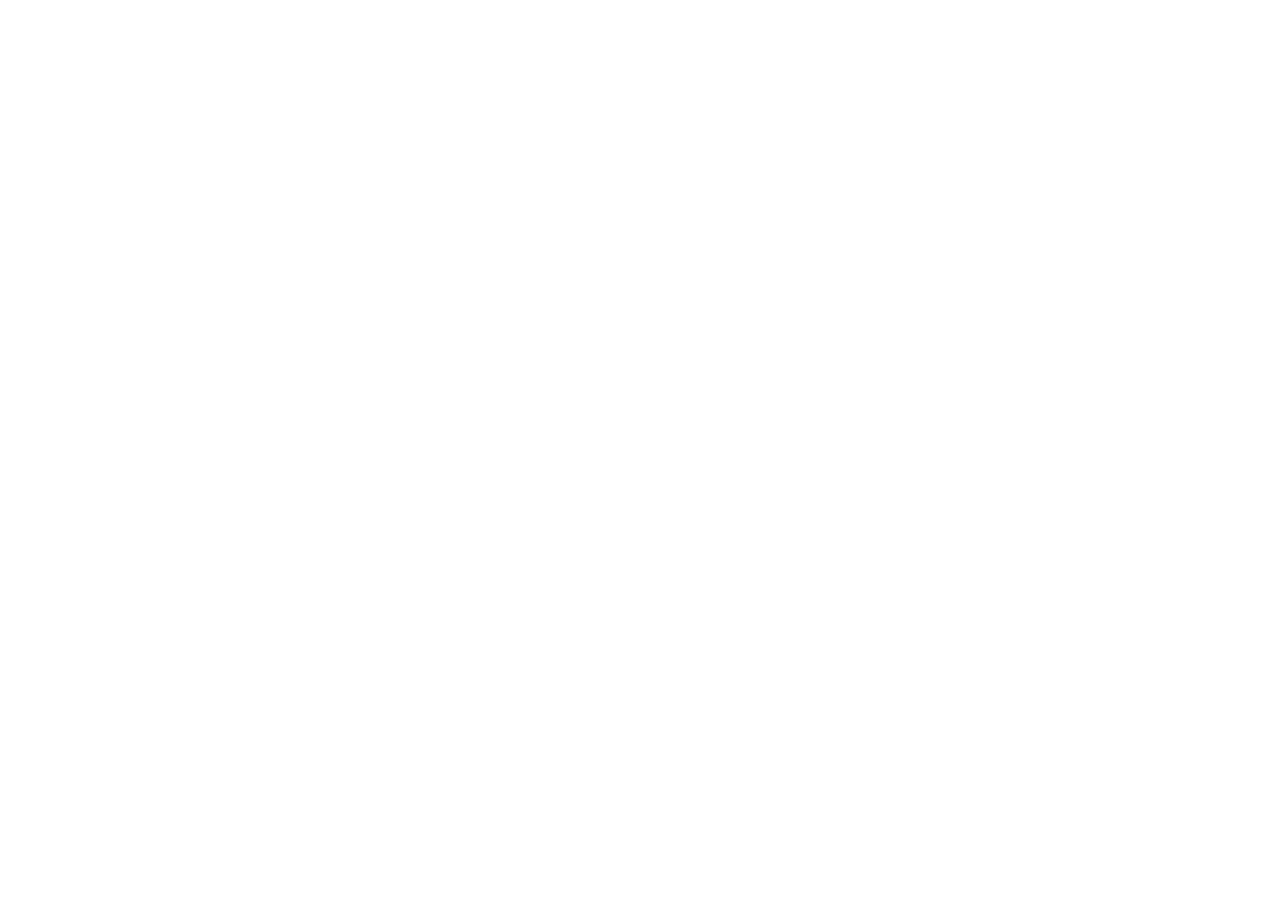
==== index.html @ 7ebb7940 "set up files and folders" ====
<!DOCTYPE html>
<html>
  <!-- HEAD -->
  <head>
    <meta charset="utf-8">
    <title>Vacation Suggestor</title>

    <!-- CSS files -->
    <link rel="stylesheet" href="css/bootstrap.min.css">
    <link rel="stylesheet" href="css/styles.css">
    <!-- Script files -->
    <script src="js/bootstrap.js"></script>
    <script src="js/jquery-1.12.0.js"></script>
    <script src="js/scripts.js"></script>
  </head>
  <!-- BODY -->
  <body>
    <div class="container">


    </div>
  </body>
</html>
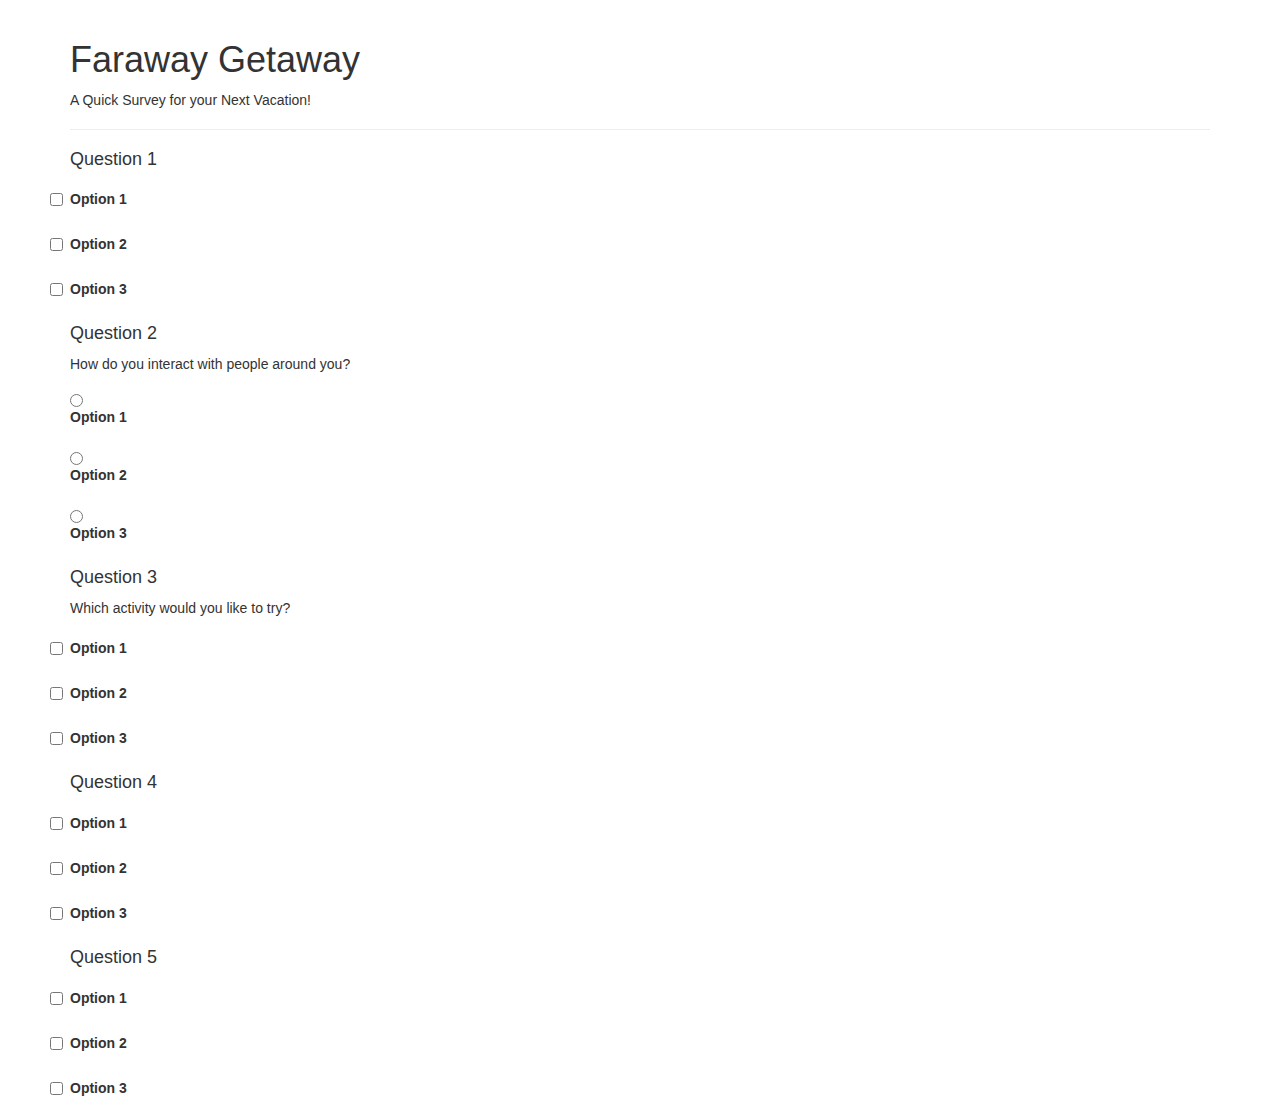
==== commit 1db51312: "add checkboxes" ====
--- a/index.html
+++ b/index.html
@@ -16,7 +16,78 @@
   <!-- BODY -->
   <body>
     <div class="container">
+      <div class=page-header>
+      <h1>Faraway Getaway</h1>
+      <p>A Quick Survey for your Next Vacation!</p>
+      </div>
+      <form>
+        <h4>Question 1</h4>
+          <div id="question1">
+            <label>
+            <div class="checkbox"><input type="checkbox" id="box1" class="radio" onclick="toggle(this);" value="0">Option 1</div>
+            </label><br>
+            <label>
+            <div class="checkbox"><input type="checkbox" id="box2" class="radio" onclick="toggle(this);" value="1">Option 2</div>
+            </label><br>
+            <label>
+            <div class="checkbox"><input type="checkbox" id="box3" class="radio" onclick="toggle(this);" value="2">Option 3</div>
+          </label>
+          </div>
+        <h4>Question 2</h4>
+        <p>How do you interact with people around you?</p>
+          <div id="question2">
+            <label>
+            <div class="checkbox"><input type="radio" id="box1" class="radio" value="0">Option 1</div>
+            </label><br>
+            <label>
+            <div class="checkbox"><input type="radio" id="box1" class="radio" value="1">Option 2</div>
+            </label><br>
+            <label>
+            <div class="checkbox"><input type="radio" id="box1" class="radio" value="2">Option 3</div>
+            </label>
+          </div>
+        <h4>Question 3</h4>
+        <p>Which activity would you like to try?</p>
+          <div id="question3">
+            <label>
+            <div class="checkbox"><input type="checkbox" id="box1" class="radio" value="0">Option 1</div>
+            </label><br>
+            <label>
+            <div class="checkbox"><input type="checkbox" id="box1" class="radio" value="1">Option 2</div>
+            </label><br>
+            <label>
+            <div class="checkbox"><input type="checkbox" id="box1" class="radio" value="2">Option 3</div>
+            </label>
+          </div>
+        <h4>Question 4</h4>
+          <div id="question4">
+            <label>
+            <div class="checkbox"><input type="checkbox" id="box1" class="radio" value="0">Option 1</div>
+            </label><br>
+            <label>
+            <div class="checkbox"><input type="checkbox" id="box1" class="radio" value="1">Option 2</div>
+            </label><br>
+            <label>
+            <div class="checkbox"><input type="checkbox" id="box1" class="radio" value="2">Option 3</div>
+            </label>
+          </div>
+        <h4>Question 5</h4>
+          <div id="question5">
+            <label>
+            <div class="checkbox"><input type="checkbox" id="box1" class="radio" value="0">Option 1</div>
+            </label><br>
+            <label>
+            <div class="checkbox"><input type="checkbox" id="box1" class="radio" value="1">Option 2</div>
+            </label><br>
+            <label>
+            <div class="checkbox"><input type="checkbox" id="box1" class="radio" value="2">Option 3</div>
+            </label>
+          </div>
 
+
+
+
+      </form>
 
     </div>
   </body>
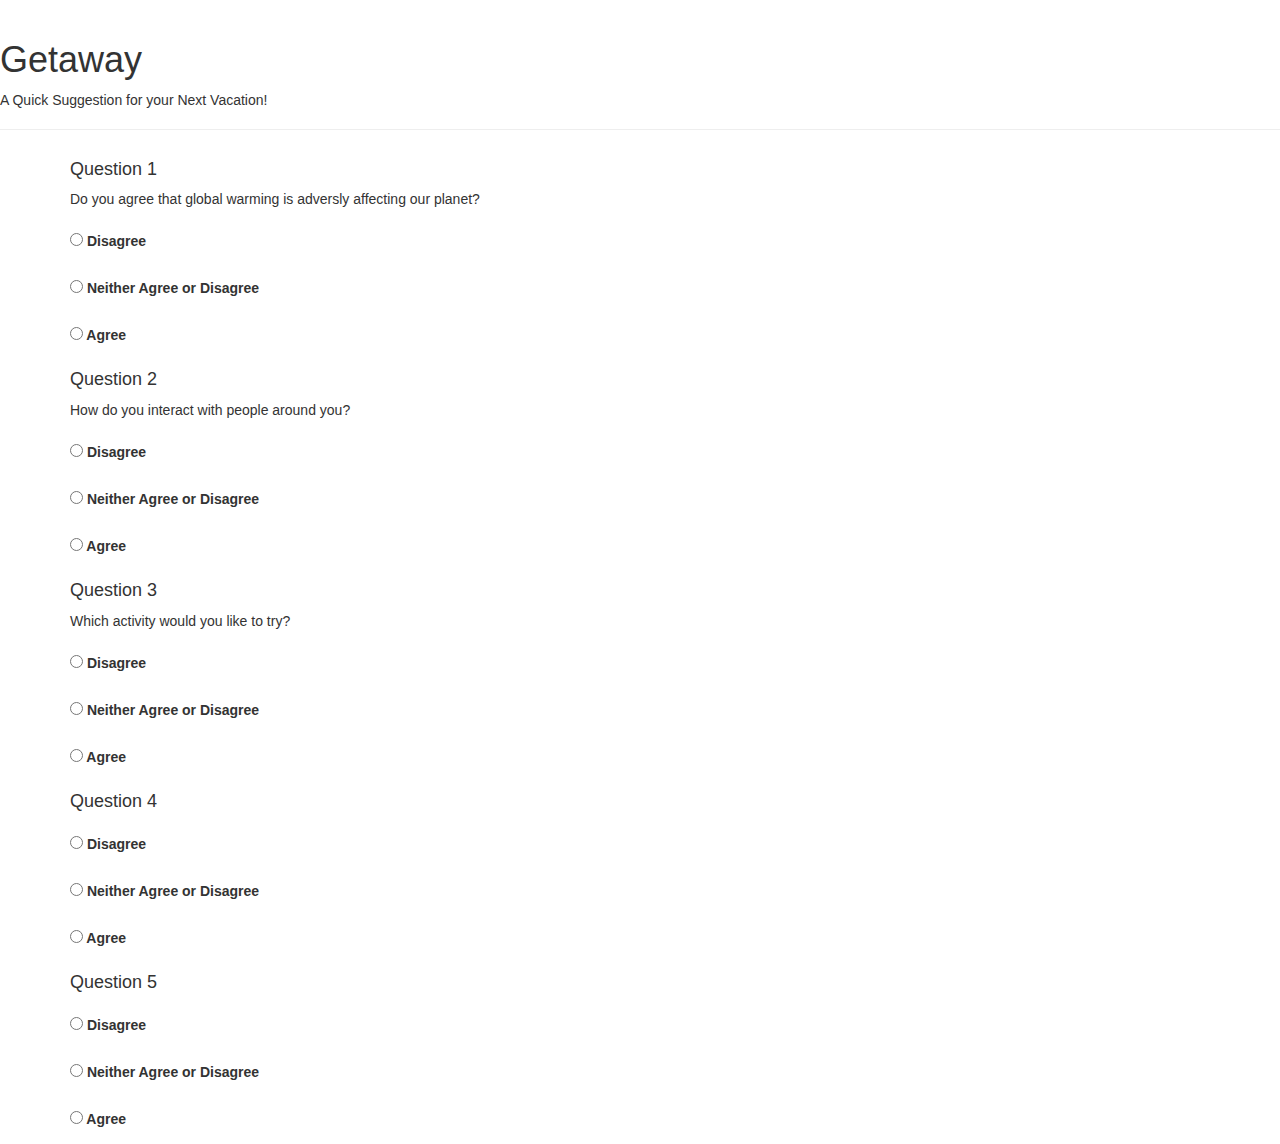
==== commit 0620649e: "exchange checkbox for radio" ====
--- a/index.html
+++ b/index.html
@@ -9,85 +9,83 @@
     <link rel="stylesheet" href="css/bootstrap.min.css">
     <link rel="stylesheet" href="css/styles.css">
     <!-- Script files -->
+    <script src="js/jquery-1.12.0.js"></script>
     <script src="js/bootstrap.js"></script>
-    <script src="js/jquery-1.12.0.js"></script>
     <script src="js/scripts.js"></script>
   </head>
   <!-- BODY -->
   <body>
-    <div class="container">
-      <div class=page-header>
-      <h1>Faraway Getaway</h1>
-      <p>A Quick Survey for your Next Vacation!</p>
-      </div>
-      <form>
-        <h4>Question 1</h4>
-          <div id="question1">
-            <label>
-            <div class="checkbox"><input type="checkbox" id="box1" class="radio" onclick="toggle(this);" value="0">Option 1</div>
-            </label><br>
-            <label>
-            <div class="checkbox"><input type="checkbox" id="box2" class="radio" onclick="toggle(this);" value="1">Option 2</div>
-            </label><br>
-            <label>
-            <div class="checkbox"><input type="checkbox" id="box3" class="radio" onclick="toggle(this);" value="2">Option 3</div>
-          </label>
-          </div>
-        <h4>Question 2</h4>
-        <p>How do you interact with people around you?</p>
-          <div id="question2">
-            <label>
-            <div class="checkbox"><input type="radio" id="box1" class="radio" value="0">Option 1</div>
-            </label><br>
-            <label>
-            <div class="checkbox"><input type="radio" id="box1" class="radio" value="1">Option 2</div>
-            </label><br>
-            <label>
-            <div class="checkbox"><input type="radio" id="box1" class="radio" value="2">Option 3</div>
+    <div class=page-header>
+    <h1>Getaway</h1>
+    <p>A Quick Suggestion for your Next Vacation!</p>
+    </div>
+      <div class="container">
+
+        <form>
+          <h4>Question 1</h4>
+          <p>Do you agree that global warming is adversly affecting our planet?
+            <div id="question1">
+              <label>
+              <div class="checkbox"><input type="radio" id="box1" name="radio" value="0"> Disagree</div>
+              </label><br>
+              <label>
+              <div class="checkbox"><input type="radio" id="box2" name="radio" value="1"> Neither Agree or Disagree</div>
+              </label><br>
+              <label>
+              <div class="checkbox"><input type="radio" id="box3" name="radio" value="2"> Agree</div>
             </label>
-          </div>
-        <h4>Question 3</h4>
-        <p>Which activity would you like to try?</p>
-          <div id="question3">
-            <label>
-            <div class="checkbox"><input type="checkbox" id="box1" class="radio" value="0">Option 1</div>
-            </label><br>
-            <label>
-            <div class="checkbox"><input type="checkbox" id="box1" class="radio" value="1">Option 2</div>
-            </label><br>
-            <label>
-            <div class="checkbox"><input type="checkbox" id="box1" class="radio" value="2">Option 3</div>
+            </div>
+          <h4>Question 2</h4>
+          <p>How do you interact with people around you?</p>
+            <div id="question2">
+              <label>
+                <div class="checkbox"><input type="radio" id="box1" name="radio" value="0"> Disagree</div>
+                </label><br>
+                <label>
+                <div class="checkbox"><input type="radio" id="box2" name="radio" value="1"> Neither Agree or Disagree</div>
+                </label><br>
+                <label>
+                <div class="checkbox"><input type="radio" id="box3" name="radio" value="2"> Agree</div>
             </label>
-          </div>
-        <h4>Question 4</h4>
-          <div id="question4">
-            <label>
-            <div class="checkbox"><input type="checkbox" id="box1" class="radio" value="0">Option 1</div>
-            </label><br>
-            <label>
-            <div class="checkbox"><input type="checkbox" id="box1" class="radio" value="1">Option 2</div>
-            </label><br>
-            <label>
-            <div class="checkbox"><input type="checkbox" id="box1" class="radio" value="2">Option 3</div>
-            </label>
-          </div>
-        <h4>Question 5</h4>
-          <div id="question5">
-            <label>
-            <div class="checkbox"><input type="checkbox" id="box1" class="radio" value="0">Option 1</div>
-            </label><br>
-            <label>
-            <div class="checkbox"><input type="checkbox" id="box1" class="radio" value="1">Option 2</div>
-            </label><br>
-            <label>
-            <div class="checkbox"><input type="checkbox" id="box1" class="radio" value="2">Option 3</div>
-            </label>
-          </div>
-
-
-
-
-      </form>
+            </div>
+          <h4>Question 3</h4>
+          <p>Which activity would you like to try?</p>
+            <div id="question3">
+              <label>
+              <div class="checkbox"><input type="radio" id="box1" name="radio" value="0"> Disagree</div>
+              </label><br>
+              <label>
+              <div class="checkbox"><input type="radio" id="box2" name="radio" value="1"> Neither Agree or Disagree</div>
+              </label><br>
+              <label>
+              <div class="checkbox"><input type="radio" id="box3" name="radio" value="2"> Agree</div>
+              </label>
+            </div>
+          <h4>Question 4</h4>
+            <div id="question4">
+              <label>
+              <div class="checkbox"><input type="radio" id="box1" name="radio" value="0"> Disagree</div>
+              </label><br>
+              <label>
+              <div class="checkbox"><input type="radio" id="box2" name="radio" value="1"> Neither Agree or Disagree</div>
+              </label><br>
+              <label>
+              <div class="checkbox"><input type="radio" id="box3" name="radio" value="2"> Agree</div>
+              </label>
+            </div>
+          <h4>Question 5</h4>
+            <div id="question5">
+              <label>
+              <div class="checkbox"><input type="radio" id="box1" name="radio" value="0"> Disagree</div>
+              </label><br>
+              <label>
+              <div class="checkbox"><input type="radio" id="box2" name="radio" value="1"> Neither Agree or Disagree</div>
+              </label><br>
+              <label>
+              <div class="checkbox"><input type="radio" id="box3" name="radio" value="2"> Agree</div>
+              </label>
+            </div>
+        </form>
 
     </div>
   </body>
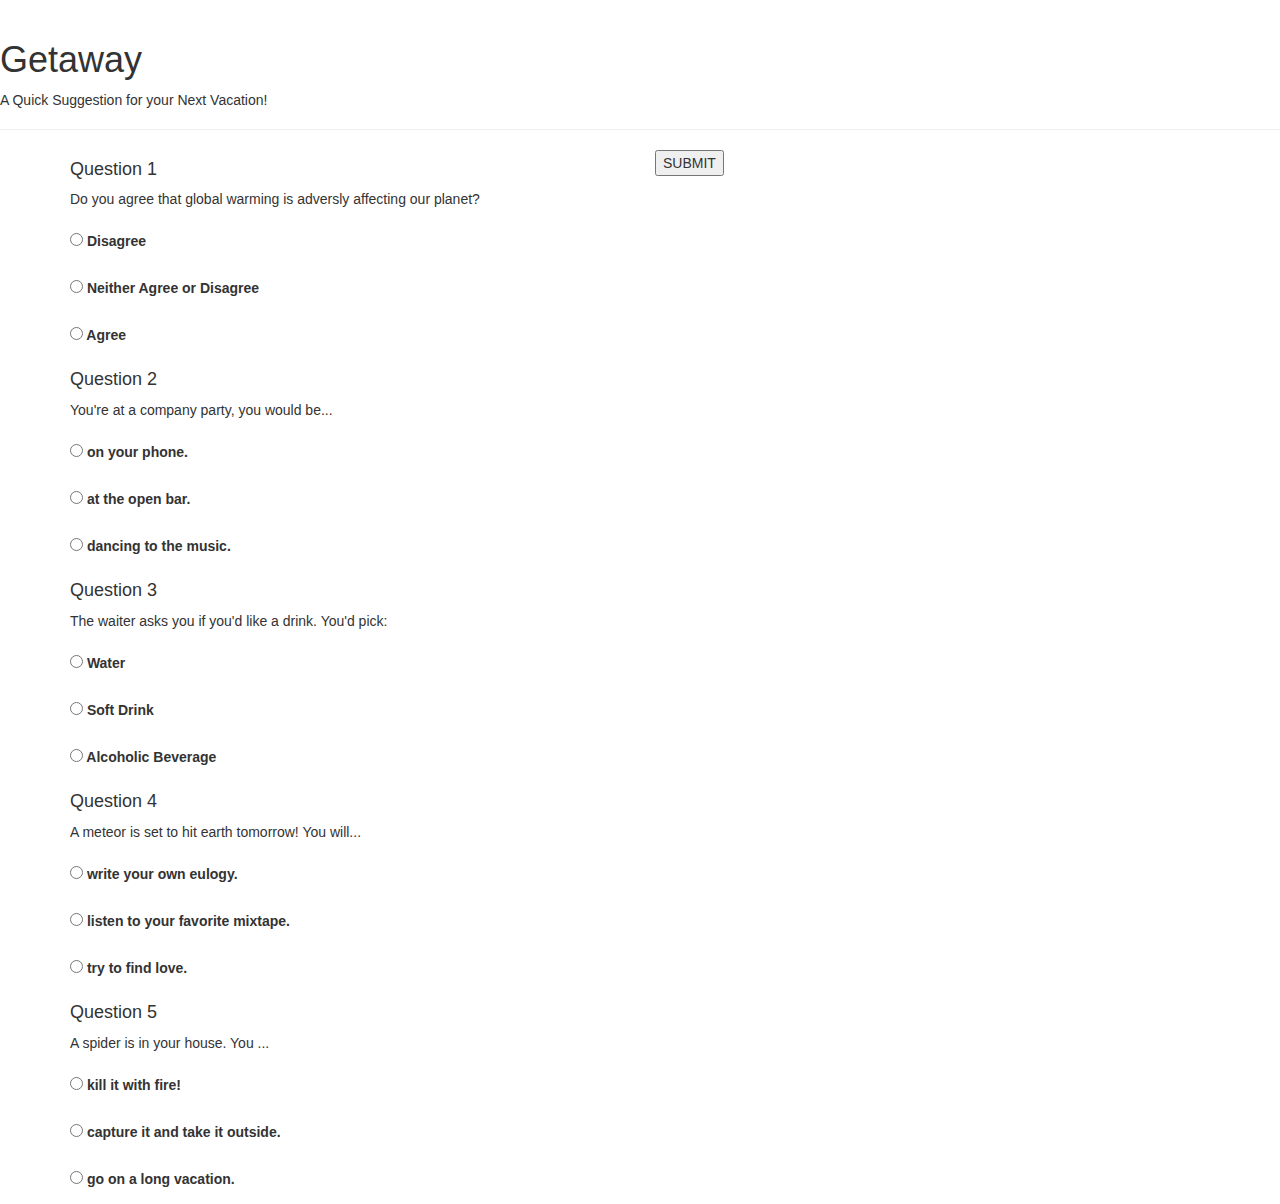
==== commit f20e6273: "add row and columns" ====
--- a/index.html
+++ b/index.html
@@ -20,73 +20,94 @@
     <p>A Quick Suggestion for your Next Vacation!</p>
     </div>
       <div class="container">
-
-        <form>
-          <h4>Question 1</h4>
-          <p>Do you agree that global warming is adversly affecting our planet?
-            <div id="question1">
-              <label>
-              <div class="checkbox"><input type="radio" id="box1" name="radio" value="0"> Disagree</div>
-              </label><br>
-              <label>
-              <div class="checkbox"><input type="radio" id="box2" name="radio" value="1"> Neither Agree or Disagree</div>
-              </label><br>
-              <label>
-              <div class="checkbox"><input type="radio" id="box3" name="radio" value="2"> Agree</div>
-            </label>
-            </div>
-          <h4>Question 2</h4>
-          <p>How do you interact with people around you?</p>
-            <div id="question2">
-              <label>
-                <div class="checkbox"><input type="radio" id="box1" name="radio" value="0"> Disagree</div>
-                </label><br>
-                <label>
-                <div class="checkbox"><input type="radio" id="box2" name="radio" value="1"> Neither Agree or Disagree</div>
-                </label><br>
-                <label>
-                <div class="checkbox"><input type="radio" id="box3" name="radio" value="2"> Agree</div>
-            </label>
-            </div>
-          <h4>Question 3</h4>
-          <p>Which activity would you like to try?</p>
-            <div id="question3">
-              <label>
-              <div class="checkbox"><input type="radio" id="box1" name="radio" value="0"> Disagree</div>
-              </label><br>
-              <label>
-              <div class="checkbox"><input type="radio" id="box2" name="radio" value="1"> Neither Agree or Disagree</div>
-              </label><br>
-              <label>
-              <div class="checkbox"><input type="radio" id="box3" name="radio" value="2"> Agree</div>
-              </label>
-            </div>
-          <h4>Question 4</h4>
-            <div id="question4">
-              <label>
-              <div class="checkbox"><input type="radio" id="box1" name="radio" value="0"> Disagree</div>
-              </label><br>
-              <label>
-              <div class="checkbox"><input type="radio" id="box2" name="radio" value="1"> Neither Agree or Disagree</div>
-              </label><br>
-              <label>
-              <div class="checkbox"><input type="radio" id="box3" name="radio" value="2"> Agree</div>
-              </label>
-            </div>
-          <h4>Question 5</h4>
-            <div id="question5">
-              <label>
-              <div class="checkbox"><input type="radio" id="box1" name="radio" value="0"> Disagree</div>
-              </label><br>
-              <label>
-              <div class="checkbox"><input type="radio" id="box2" name="radio" value="1"> Neither Agree or Disagree</div>
-              </label><br>
-              <label>
-              <div class="checkbox"><input type="radio" id="box3" name="radio" value="2"> Agree</div>
-              </label>
-            </div>
-        </form>
-
+        <div class="row">
+          <div class="col-sm-6">
+            <form>
+              <h4>Question 1</h4>
+              <p>Do you agree that global warming is adversly affecting our planet?
+                <div id="question1">
+                  <label>
+                  <div class="checkbox"><input type="radio" id="box1" name="radio1" value="0"> Disagree
+                  </div>
+                  </label><br>
+                  <label>
+                  <div class="checkbox"><input type="radio" id="box2" name="radio1" value="1"> Neither Agree or Disagree
+                  </div>
+                  </label><br>
+                  <label>
+                  <div class="checkbox"><input type="radio" id="box3" name="radio1" value="2"> Agree
+                  </div>
+                </label>
+                </div>
+              <h4>Question 2</h4>
+              <p>You're at a company party, you would be...</p>
+                <div id="question2">
+                  <label>
+                    <div class="checkbox"><input type="radio" id="box1" name="radio2" value="0"> on your phone.
+                    </div>
+                    </label><br>
+                    <label>
+                    <div class="checkbox"><input type="radio" id="box2" name="radio2" value="1"> at the open bar.
+                    </div>
+                    </label><br>
+                    <label>
+                    <div class="checkbox"><input type="radio" id="box3" name="radio2" value="2"> dancing to the music.
+                    </div>
+                </label>
+                </div>
+              <h4>Question 3</h4>
+              <p>The waiter asks you if you'd like a drink. You'd pick:</p>
+                <div id="question3">
+                  <label>
+                  <div class="checkbox"><input type="radio" id="box1" name="radio3" value="0"> Water
+                  </div>
+                  </label><br>
+                  <label>
+                  <div class="checkbox"><input type="radio" id="box2" name="radio3" value="1"> Soft Drink
+                  </div>
+                  </label><br>
+                  <label>
+                  <div class="checkbox"><input type="radio" id="box3" name="radio3" value="2"> Alcoholic Beverage
+                  </div>
+                  </label>
+                </div>
+              <h4>Question 4</h4>
+              <p>A meteor is set to hit earth tomorrow! You will...</p>
+                <div id="question4">
+                  <label>
+                  <div class="checkbox"><input type="radio" id="box1" name="radio4" value="0"> write your own eulogy.
+                  </div>
+                  </label><br>
+                  <label>
+                  <div class="checkbox"><input type="radio" id="box2" name="radio4" value="1"> listen to your favorite mixtape.
+                  </div>
+                  </label><br>
+                  <label>
+                  <div class="checkbox"><input type="radio" id="box3" name="radio4" value="2"> try to find love.
+                  </div>
+                  </label>
+                </div>
+              <h4>Question 5</h4>
+              <p>A spider is in your house. You ...</p>
+                <div id="question5">
+                  <label>
+                  <div class="checkbox"><input type="radio" id="box1" name="radio5" value="0"> kill it with <strong>fire</strong>!</div>
+                  </label><br>
+                  <label>
+                  <div class="checkbox"><input type="radio" id="box2" name="radio5" value="1"> capture it and take it outside.
+                  </div>
+                  </label><br>
+                  <label>
+                  <div class="checkbox"><input type="radio" id="box3" name="radio5" value="2"> go on a long vacation.
+                  </div>
+                  </label>
+                </div>
+            </form>
+          </div>
+          <div class="col-sm-6">
+            <button type="warning">SUBMIT</button>
+          </div>
+        </div>
     </div>
   </body>
 </html>
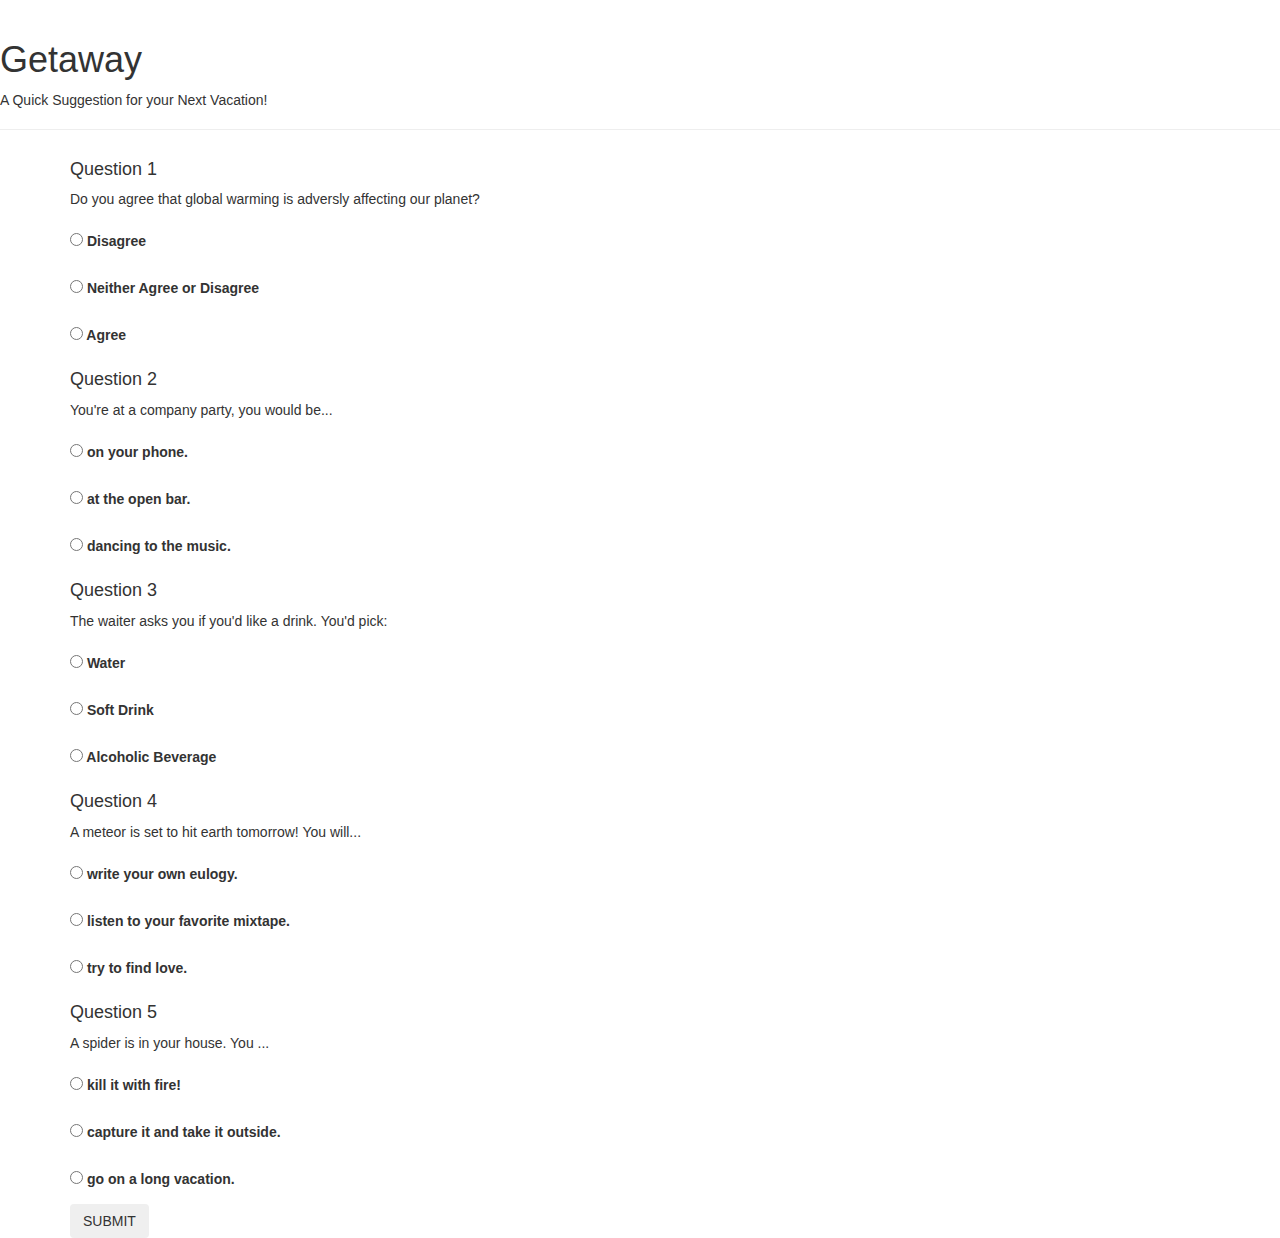
==== commit 7c4af39b: "creat alternate html files" ====
--- a/index.html
+++ b/index.html
@@ -22,7 +22,7 @@
       <div class="container">
         <div class="row">
           <div class="col-sm-6">
-            <form>
+            <form id="survey">
               <h4>Question 1</h4>
               <p>Do you agree that global warming is adversly affecting our planet?
                 <div id="question1">
@@ -102,10 +102,11 @@
                   </div>
                   </label>
                 </div>
+                <button type="submit" class="btn">SUBMIT</button>
             </form>
           </div>
           <div class="col-sm-6">
-            <button type="warning">SUBMIT</button>
+
           </div>
         </div>
     </div>
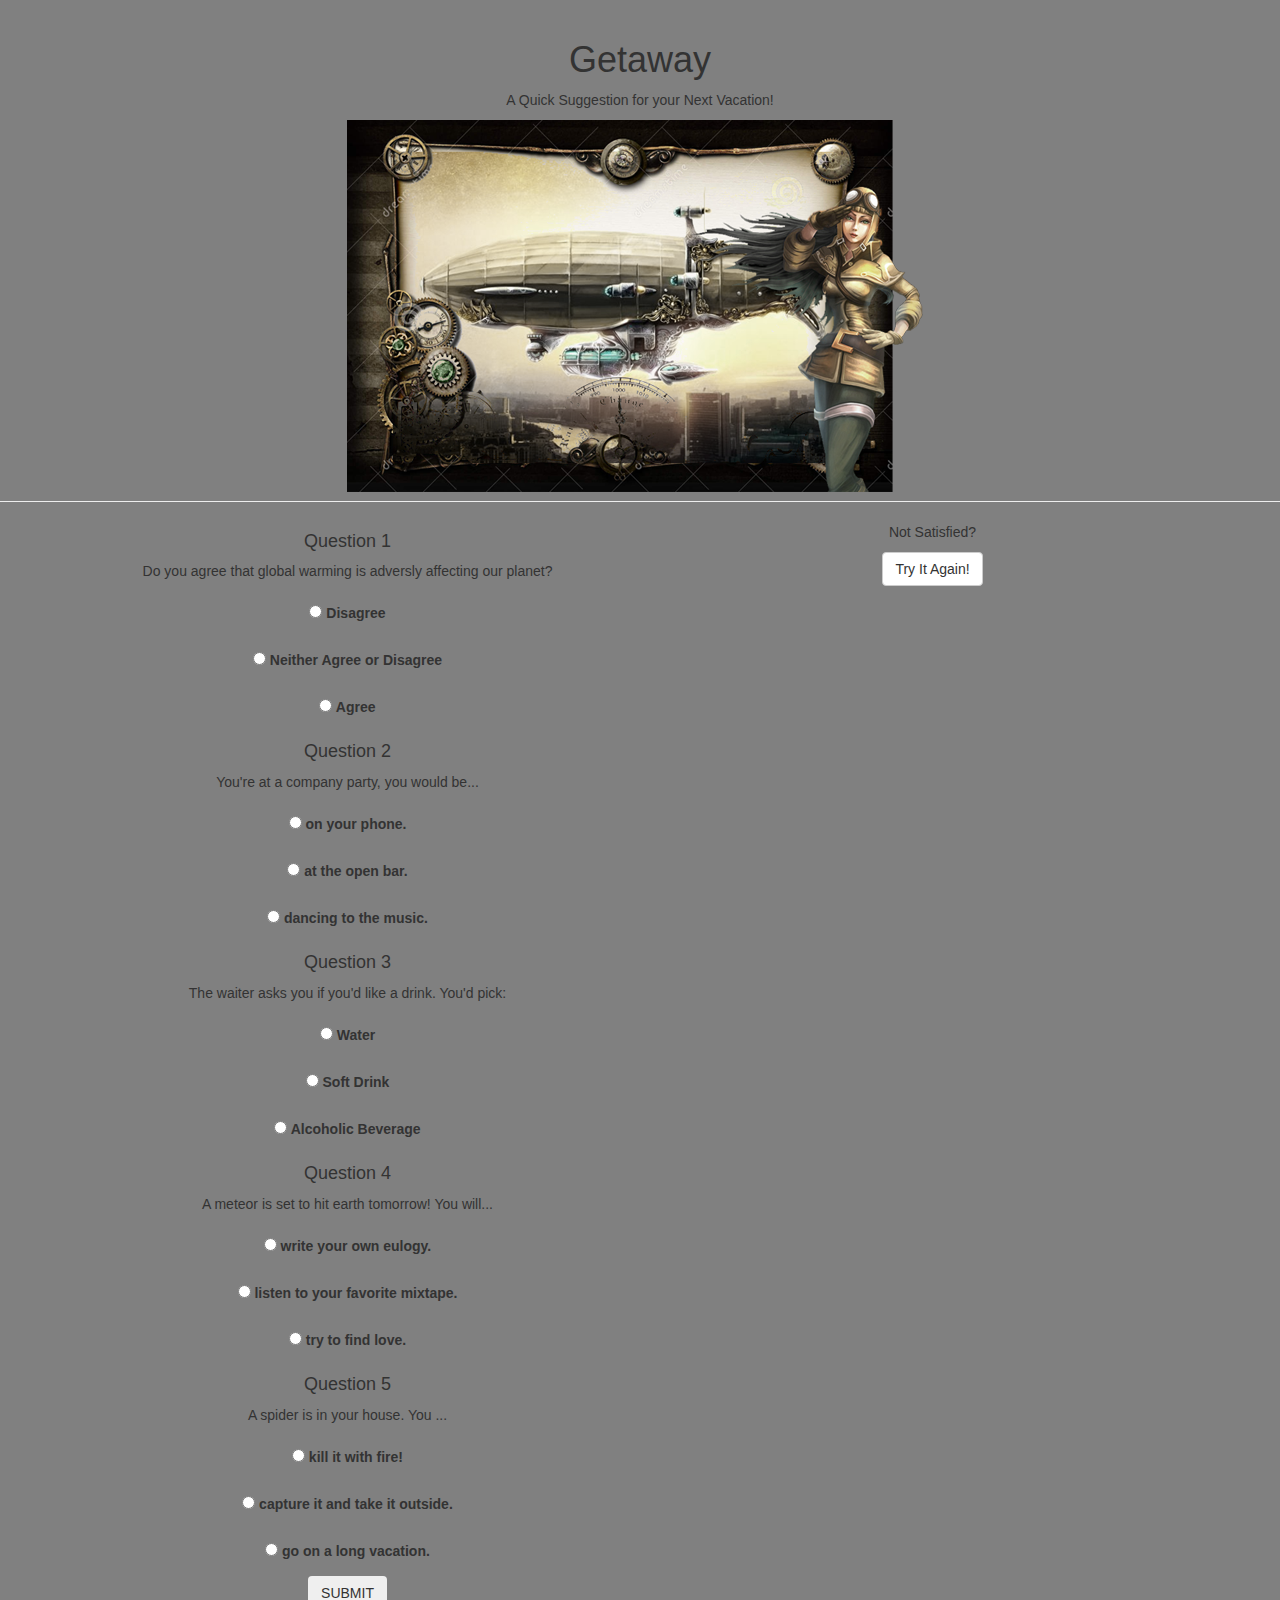
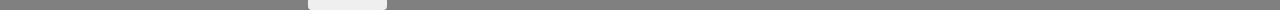
==== commit 5c7b4102: "add css file" ====
--- a/index.html
+++ b/index.html
@@ -18,6 +18,7 @@
     <div class=page-header>
     <h1>Getaway</h1>
     <p>A Quick Suggestion for your Next Vacation!</p>
+    <img src="img/image.png">
     </div>
       <div class="container">
         <div class="row">
@@ -31,11 +32,11 @@
                   </div>
                   </label><br>
                   <label>
-                  <div class="checkbox"><input type="radio" id="box2" name="radio1" value="1"> Neither Agree or Disagree
+                  <div class="checkbox"><input type="radio" id="box2" name="radio1" value="9"> Neither Agree or Disagree
                   </div>
                   </label><br>
                   <label>
-                  <div class="checkbox"><input type="radio" id="box3" name="radio1" value="2"> Agree
+                  <div class="checkbox"><input type="radio" id="box3" name="radio1" value="4"> Agree
                   </div>
                 </label>
                 </div>
@@ -43,15 +44,15 @@
               <p>You're at a company party, you would be...</p>
                 <div id="question2">
                   <label>
-                    <div class="checkbox"><input type="radio" id="box1" name="radio2" value="0"> on your phone.
+                    <div class="checkbox"><input type="radio" id="box1" name="radio2" value="1"> on your phone.
                     </div>
                     </label><br>
                     <label>
-                    <div class="checkbox"><input type="radio" id="box2" name="radio2" value="1"> at the open bar.
+                    <div class="checkbox"><input type="radio" id="box2" name="radio2" value="3"> at the open bar.
                     </div>
                     </label><br>
                     <label>
-                    <div class="checkbox"><input type="radio" id="box3" name="radio2" value="2"> dancing to the music.
+                    <div class="checkbox"><input type="radio" id="box3" name="radio2" value="4"> dancing to the music.
                     </div>
                 </label>
                 </div>
@@ -59,15 +60,15 @@
               <p>The waiter asks you if you'd like a drink. You'd pick:</p>
                 <div id="question3">
                   <label>
-                  <div class="checkbox"><input type="radio" id="box1" name="radio3" value="0"> Water
+                  <div class="checkbox"><input type="radio" id="box1" name="radio3" value="2"> Water
                   </div>
                   </label><br>
                   <label>
-                  <div class="checkbox"><input type="radio" id="box2" name="radio3" value="1"> Soft Drink
+                  <div class="checkbox"><input type="radio" id="box2" name="radio3" value="3"> Soft Drink
                   </div>
                   </label><br>
                   <label>
-                  <div class="checkbox"><input type="radio" id="box3" name="radio3" value="2"> Alcoholic Beverage
+                  <div class="checkbox"><input type="radio" id="box3" name="radio3" value="5"> Alcoholic Beverage
                   </div>
                   </label>
                 </div>
@@ -79,11 +80,11 @@
                   </div>
                   </label><br>
                   <label>
-                  <div class="checkbox"><input type="radio" id="box2" name="radio4" value="1"> listen to your favorite mixtape.
+                  <div class="checkbox"><input type="radio" id="box2" name="radio4" value="3"> listen to your favorite mixtape.
                   </div>
                   </label><br>
                   <label>
-                  <div class="checkbox"><input type="radio" id="box3" name="radio4" value="2"> try to find love.
+                  <div class="checkbox"><input type="radio" id="box3" name="radio4" value="5"> try to find love.
                   </div>
                   </label>
                 </div>
@@ -91,14 +92,14 @@
               <p>A spider is in your house. You ...</p>
                 <div id="question5">
                   <label>
-                  <div class="checkbox"><input type="radio" id="box1" name="radio5" value="0"> kill it with <strong>fire</strong>!</div>
+                  <div class="checkbox"><input type="radio" id="box1" name="radio5" value="1"> kill it with <strong>fire</strong>!</div>
                   </label><br>
                   <label>
-                  <div class="checkbox"><input type="radio" id="box2" name="radio5" value="1"> capture it and take it outside.
+                  <div class="checkbox"><input type="radio" id="box2" name="radio5" value="4"> capture it and take it outside.
                   </div>
                   </label><br>
                   <label>
-                  <div class="checkbox"><input type="radio" id="box3" name="radio5" value="2"> go on a long vacation.
+                  <div class="checkbox"><input type="radio" id="box3" name="radio5" value="7"> go on a long vacation.
                   </div>
                   </label>
                 </div>
@@ -106,7 +107,8 @@
             </form>
           </div>
           <div class="col-sm-6">
-
+            <p>Not Satisfied?</p>
+            <button type="refresh" class="btn btn-refresh btn-default" name="button">Try It Again!</button>
           </div>
         </div>
     </div>
--- a/css/styles.css
+++ b/css/styles.css
@@ -0,0 +1,4 @@
+body {
+  background-color: grey;
+  text-align: center;
+}
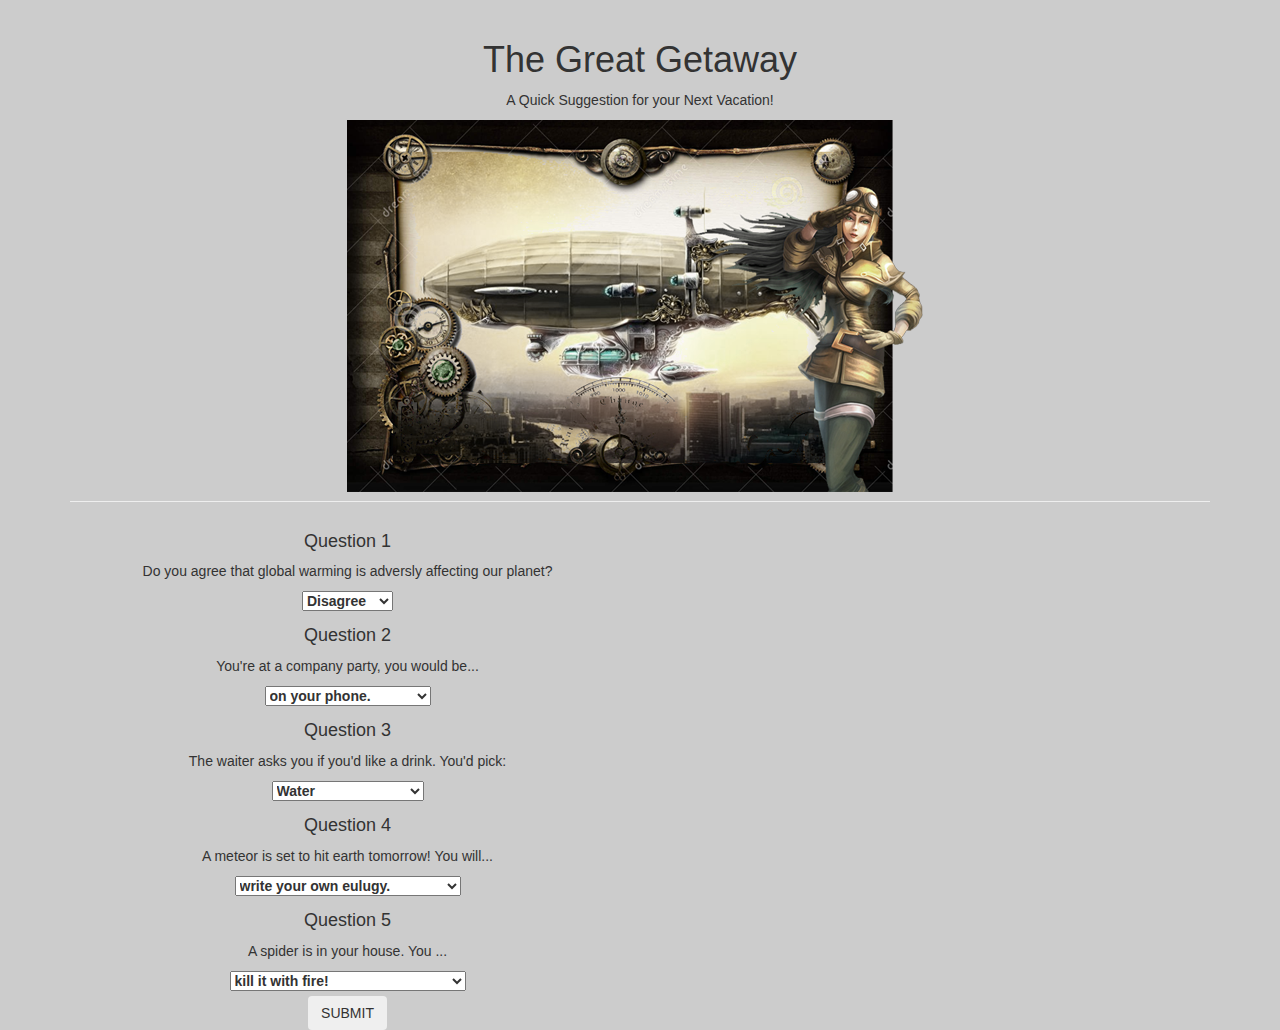
==== commit bdf801aa: "add final adjustments" ====
--- a/index.html
+++ b/index.html
@@ -15,102 +15,77 @@
   </head>
   <!-- BODY -->
   <body>
-    <div class=page-header>
-    <h1>Getaway</h1>
-    <p>A Quick Suggestion for your Next Vacation!</p>
-    <img src="img/image.png">
-    </div>
-      <div class="container">
-        <div class="row">
-          <div class="col-sm-6">
-            <form id="survey">
-              <h4>Question 1</h4>
-              <p>Do you agree that global warming is adversly affecting our planet?
-                <div id="question1">
-                  <label>
-                  <div class="checkbox"><input type="radio" id="box1" name="radio1" value="0"> Disagree
-                  </div>
-                  </label><br>
-                  <label>
-                  <div class="checkbox"><input type="radio" id="box2" name="radio1" value="9"> Neither Agree or Disagree
-                  </div>
-                  </label><br>
-                  <label>
-                  <div class="checkbox"><input type="radio" id="box3" name="radio1" value="4"> Agree
-                  </div>
+    <div class="container">
+      <div class=page-header>
+      <h1>The Great Getaway</h1>
+      <p>A Quick Suggestion for your Next Vacation!</p>
+      <img src="img/image.png">
+      </div>
+      <div class="row">
+        <div class="col-sm-6">
+          <form id="survey">
+            <h4>Question 1</h4>
+            <p>Do you agree that global warming is adversly affecting our planet?
+              <div id="question">
+                <label>
+                <select id="q1">
+                  <option value="0">Disagree</option>
+                  <option value="1">Indifferent</option>
+                  <option value="2">Agree</option>
+                </select>
                 </label>
-                </div>
-              <h4>Question 2</h4>
-              <p>You're at a company party, you would be...</p>
-                <div id="question2">
-                  <label>
-                    <div class="checkbox"><input type="radio" id="box1" name="radio2" value="1"> on your phone.
-                    </div>
-                    </label><br>
-                    <label>
-                    <div class="checkbox"><input type="radio" id="box2" name="radio2" value="3"> at the open bar.
-                    </div>
-                    </label><br>
-                    <label>
-                    <div class="checkbox"><input type="radio" id="box3" name="radio2" value="4"> dancing to the music.
-                    </div>
+              </div>
+            <h4>Question 2</h4>
+            <p>You're at a company party, you would be...</p>
+              <div id="question">
+                <label>
+                <select id="q2">
+                  <option value="0">on your phone.</option>
+                  <option value="4">at the open bar.</option>
+                  <option value="6">dancing to the music.</option>
+                </select>
                 </label>
-                </div>
-              <h4>Question 3</h4>
-              <p>The waiter asks you if you'd like a drink. You'd pick:</p>
-                <div id="question3">
-                  <label>
-                  <div class="checkbox"><input type="radio" id="box1" name="radio3" value="2"> Water
-                  </div>
-                  </label><br>
-                  <label>
-                  <div class="checkbox"><input type="radio" id="box2" name="radio3" value="3"> Soft Drink
-                  </div>
-                  </label><br>
-                  <label>
-                  <div class="checkbox"><input type="radio" id="box3" name="radio3" value="5"> Alcoholic Beverage
-                  </div>
-                  </label>
-                </div>
-              <h4>Question 4</h4>
-              <p>A meteor is set to hit earth tomorrow! You will...</p>
-                <div id="question4">
-                  <label>
-                  <div class="checkbox"><input type="radio" id="box1" name="radio4" value="0"> write your own eulogy.
-                  </div>
-                  </label><br>
-                  <label>
-                  <div class="checkbox"><input type="radio" id="box2" name="radio4" value="3"> listen to your favorite mixtape.
-                  </div>
-                  </label><br>
-                  <label>
-                  <div class="checkbox"><input type="radio" id="box3" name="radio4" value="5"> try to find love.
-                  </div>
-                  </label>
-                </div>
-              <h4>Question 5</h4>
-              <p>A spider is in your house. You ...</p>
-                <div id="question5">
-                  <label>
-                  <div class="checkbox"><input type="radio" id="box1" name="radio5" value="1"> kill it with <strong>fire</strong>!</div>
-                  </label><br>
-                  <label>
-                  <div class="checkbox"><input type="radio" id="box2" name="radio5" value="4"> capture it and take it outside.
-                  </div>
-                  </label><br>
-                  <label>
-                  <div class="checkbox"><input type="radio" id="box3" name="radio5" value="7"> go on a long vacation.
-                  </div>
-                  </label>
-                </div>
-                <button type="submit" class="btn">SUBMIT</button>
-            </form>
-          </div>
-          <div class="col-sm-6">
-            <p>Not Satisfied?</p>
-            <button type="refresh" class="btn btn-refresh btn-default" name="button">Try It Again!</button>
-          </div>
+              </div>
+            <h4>Question 3</h4>
+            <p>The waiter asks you if you'd like a drink. You'd pick:</p>
+            <div id="question">
+              <label>
+              <select id="q3">
+                <option value="0">Water</option>
+                <option value="3">Soft Drink</option>
+                <option value="6">Alcoholic Beverage</option>
+              </select>
+              </label>
+            </div>
+            <h4>Question 4</h4>
+            <p>A meteor is set to hit earth tomorrow! You will...</p>
+              <div id="question">
+                <label>
+                <select id="q4">
+                  <option value="0">write your own eulugy.</option>
+                  <option value="3">listen to your favorite mixtape.</option>
+                  <option value="8">try to find love</option>
+                </select>
+                </label>
+              </div>
+            <h4>Question 5</h4>
+            <p>A spider is in your house. You ...</p>
+              <div id="question">
+                <label>
+                <select id="q5">
+                  <option value="1">kill it with fire!</option>
+                  <option value="1">capture it and release it outside.</option>
+                  <option value="4">go on a long vacation.</option>
+                </select>
+              </label>
+              </div>
+            <button class ="btn" type="submit">SUBMIT</button>
+          </form>
         </div>
+        <div class="col-sm-6">
+        <p id=result></p>
+        </div>
+      </div>
     </div>
   </body>
 </html>
--- a/css/styles.css
+++ b/css/styles.css
@@ -1,4 +1,9 @@
 body {
-  background-color: grey;
+  background-color: #cccccc;
   text-align: center;
 }
+
+img.results {
+  width: 600px;
+  height: auto;
+}
